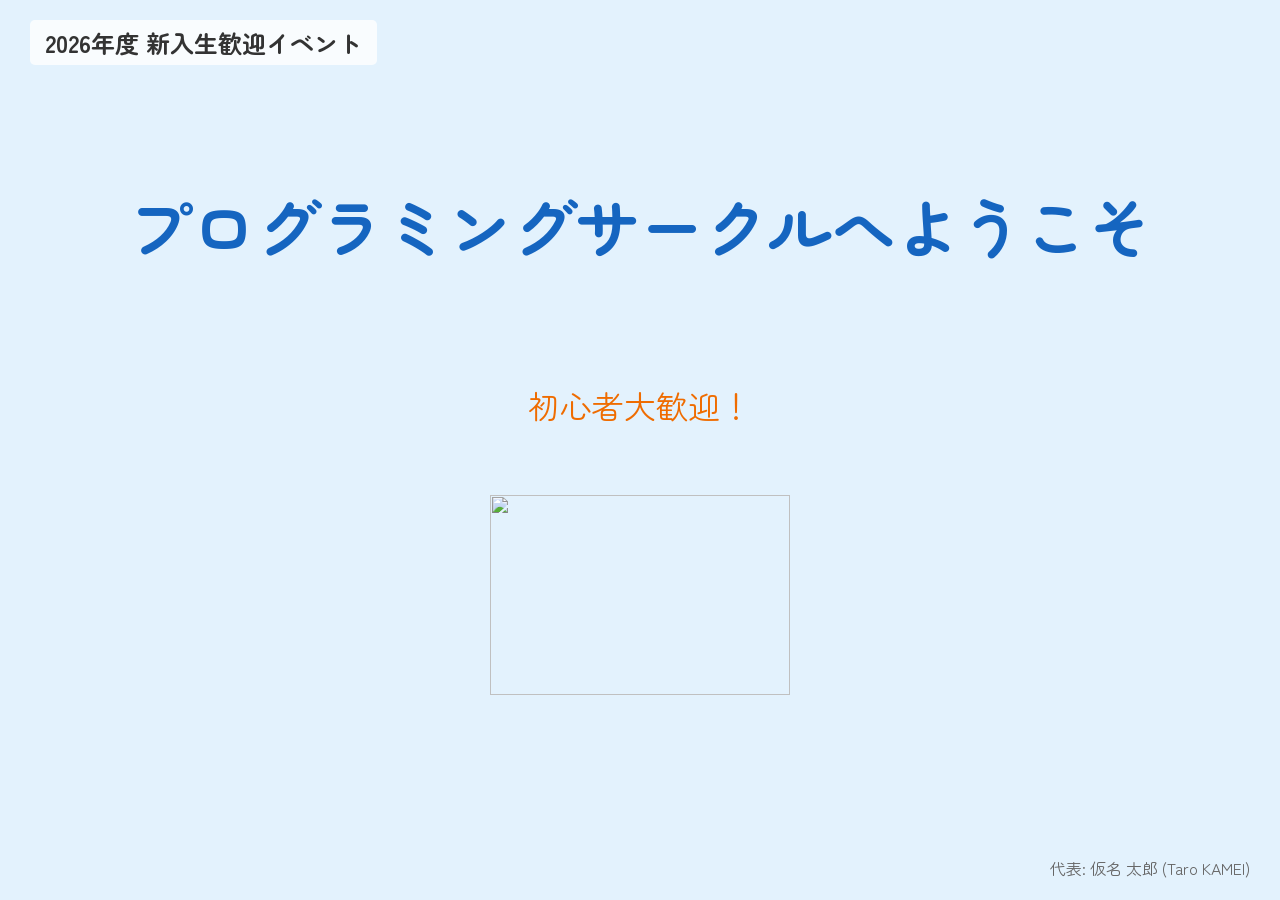
==== index.html @ fc343895 "initial commit" ====
<!DOCTYPE html>
<html lang="ja">
<head>
    <meta charset="UTF-8">
    <meta name="viewport" content="width=device-width, initial-scale=1.0">
    <title>新入生歓迎サイネージ</title>
    <!-- Google Fontsの読み込み -->
    <link rel="preconnect" href="https://fonts.googleapis.com">
    <link rel="preconnect" href="https://fonts.gstatic.com" crossorigin>
    <link href="https://fonts.googleapis.com/css2?family=Zen+Maru+Gothic:wght@400;500;700&display=swap" rel="stylesheet">
    <!-- 外部CSSの読み込み -->
    <link rel="stylesheet" href="style.css">
</head>
<body>
    <!-- data-transition属性でアニメーションの種類を制御する -->
    <div id="app" data-transition="fade">
        <div id="slide-container"></div>
        <div id="global-layer"></div>
    </div>

    <!-- 外部JavaScriptの読み込み -->
    <script src="main.js"></script>
</body>
</html>
---- style.css ----
/* * 全体のリセットとベース設定 
 */
body, html {
    margin: 0;
    padding: 0;
    width: 100%;
    height: 100%;
    overflow: hidden;
    background-color: #f0f0f0;
    /* フォントをZen Maru Gothicに変更 */
    font-family: 'Zen Maru Gothic', sans-serif;
}

#app {
    position: relative;
    width: 100vw;
    height: 100vh;
    background-color: #ffffff;
    box-shadow: 0 0 20px rgba(0,0,0,0.1);
}

/* * 共通要素（絶対配置のベース）
 */
.element {
    position: absolute;
    box-sizing: border-box;
}

/* * レイヤー設定 
 */
#slide-container {
    position: absolute;
    top: 0;
    left: 0;
    width: 100%;
    height: 100%;
    z-index: 1;
}

#global-layer {
    position: absolute;
    top: 0;
    left: 0;
    width: 100%;
    height: 100%;
    z-index: 10; /* スライドより前面に配置 */
    pointer-events: none; /* 下のレイヤーのクリックを阻害しない */
}

/* * スライドのベース設定
 */
.slide {
    position: absolute;
    top: 0;
    left: 0;
    width: 100%;
    height: 100%;
    visibility: hidden;
    z-index: 1;
}

.slide.active {
    visibility: visible;
    z-index: 2; /* アクティブなスライドを手前に配置 */
}

/* * トランジション設定（フェード）
 */
[data-transition="fade"] .slide {
    opacity: 0;
    /* 非アクティブ化（フェードアウト）時：
       opacityのアニメーション完了(0.8s)を待ってからvisibilityをhiddenにする */
    transition: opacity 0.8s ease-in-out, visibility 0s linear 0.8s;
}

[data-transition="fade"] .slide.active {
    opacity: 1;
    /* アクティブ化（フェードイン）時：
       visibilityを即座にvisibleにし、opacityをアニメーションさせる */
    transition: opacity 0.8s ease-in-out, visibility 0s linear 0s;
}

/* * トランジション設定（将来用：横スライド）
 * 現状は使用していないが、将来拡張のためのベースとして記載。
 */
[data-transition="slide-horizontal"] .slide {
    transform: translateX(100%);
    transition: transform 0.6s cubic-bezier(0.25, 1, 0.5, 1);
}

[data-transition="slide-horizontal"] .slide.active {
    transform: translateX(0);
}

[data-transition="slide-horizontal"] .slide.prev {
    transform: translateX(-100%);
    visibility: visible;
}
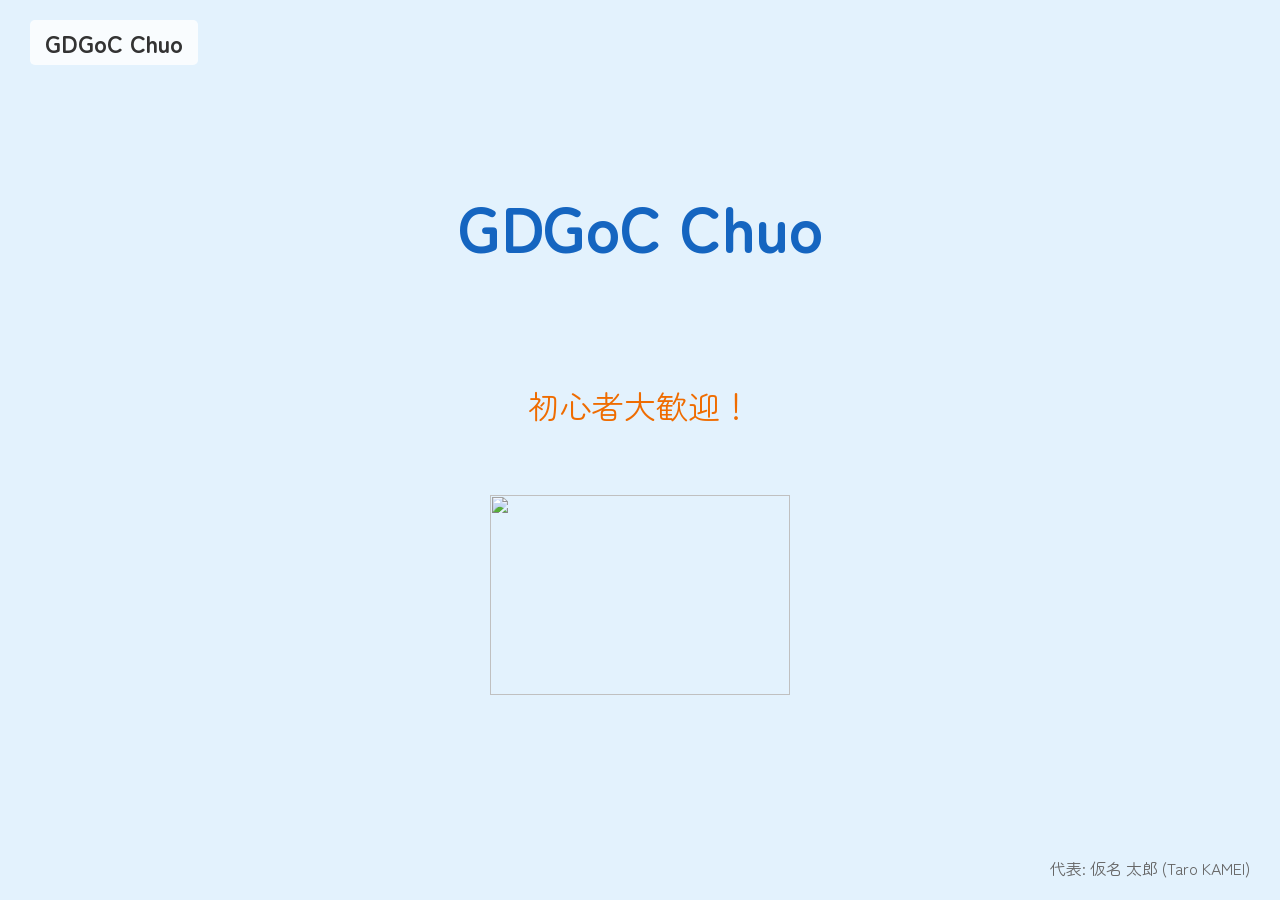
==== commit 52a3e8dc: "文面修正" ====
--- a/index.html
+++ b/index.html
@@ -3,7 +3,7 @@
 <head>
     <meta charset="UTF-8">
     <meta name="viewport" content="width=device-width, initial-scale=1.0">
-    <title>新入生歓迎サイネージ</title>
+    <title>GDGoC Chuo - 新入生歓迎サイネージ2026</title>
     <!-- Google Fontsの読み込み -->
     <link rel="preconnect" href="https://fonts.googleapis.com">
     <link rel="preconnect" href="https://fonts.gstatic.com" crossorigin>
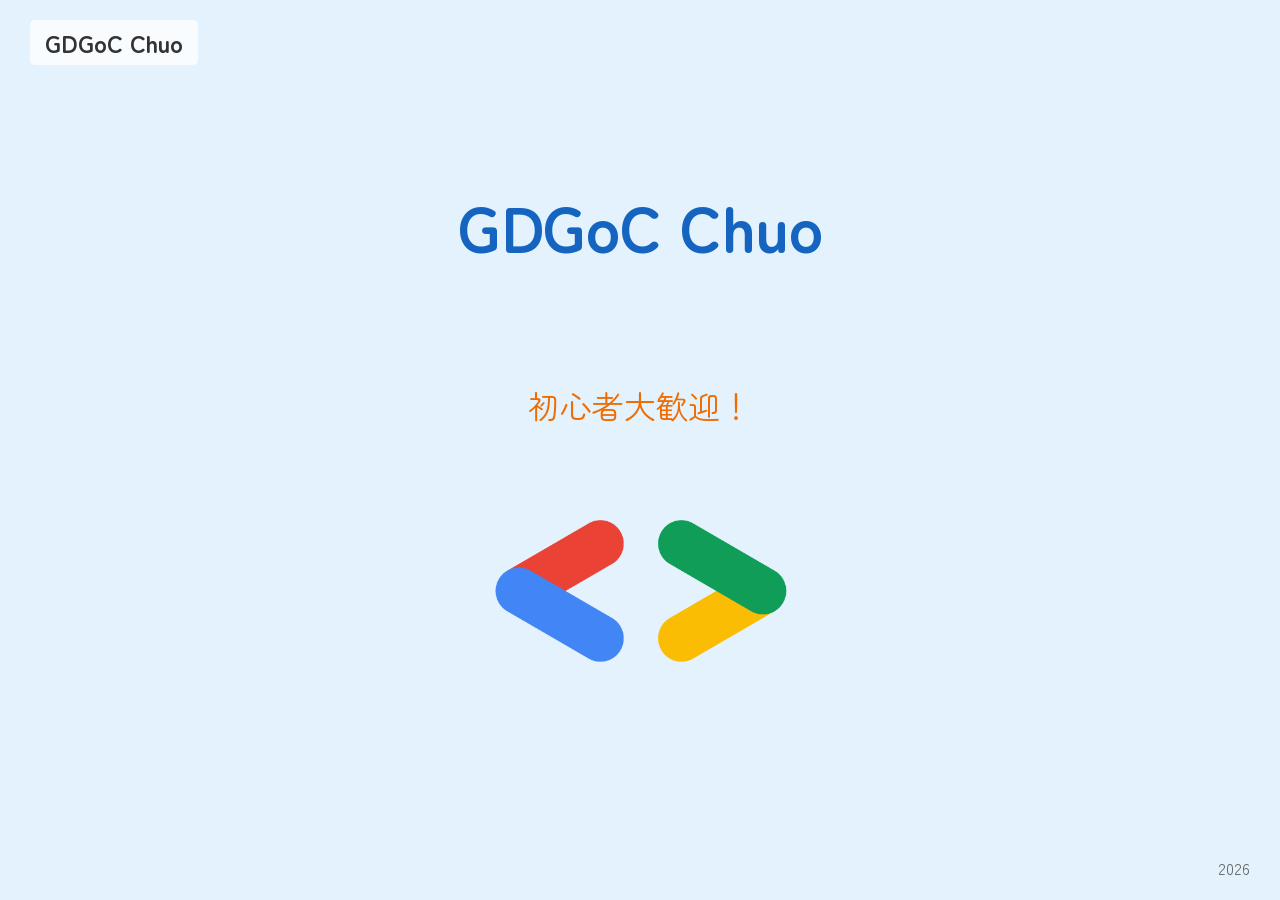
==== commit 61b77d9c: "chore" ====
--- a/index.html
+++ b/index.html
@@ -3,7 +3,7 @@
 <head>
     <meta charset="UTF-8">
     <meta name="viewport" content="width=device-width, initial-scale=1.0">
-    <title>GDGoC Chuo - 新入生歓迎サイネージ2026</title>
+    <title>GDGoC Chuo - 新歓サイネージ</title>
     <!-- Google Fontsの読み込み -->
     <link rel="preconnect" href="https://fonts.googleapis.com">
     <link rel="preconnect" href="https://fonts.gstatic.com" crossorigin>
